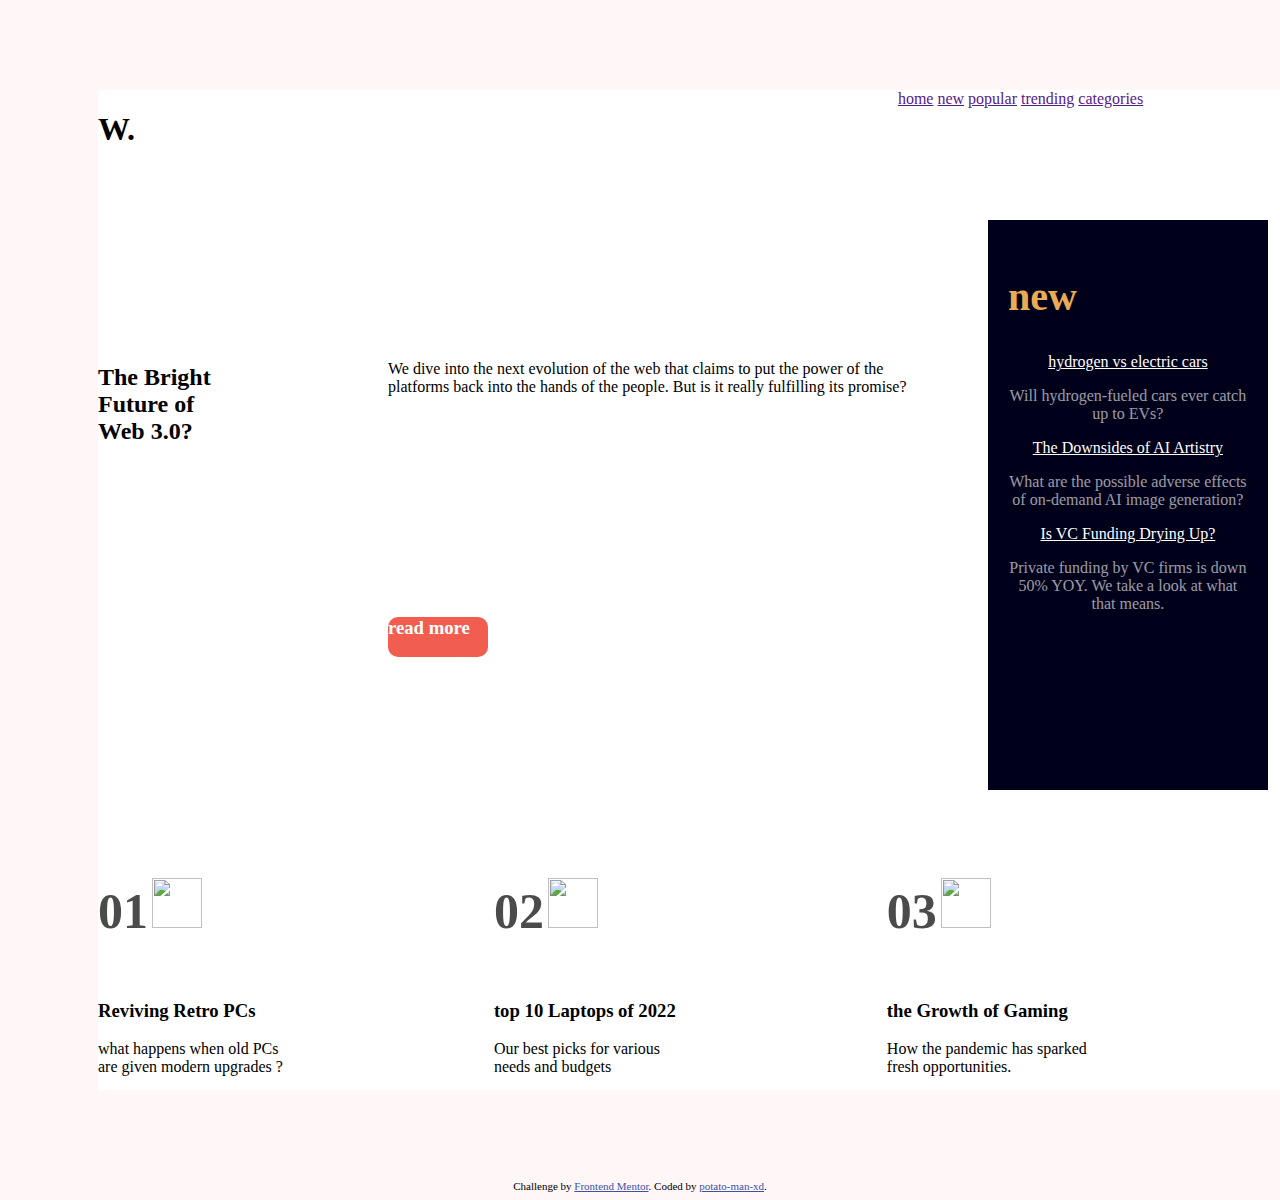
==== index.html @ 3e4096b4 "Add files via upload" ====
<!DOCTYPE html>
<html lang="en">
<head>
	<meta charset="UTF-8">
	<meta name="viewport" content="width=device-width, initial-scale=1.0"> <!-- displays site properly based on user's device -->
	<link rel="stylesheet" href="master.css" type="text/css" media="all" />
	<link rel="icon" type="image/png" sizes="32x32" href="./images/favicon-32x32.png">
	<title>Frontend Mentor | News homepage</title>
	<meta name="viewport" content="width=device-width,  initial-scale=1.0"/>

	<!-- Feel free to remove these styles or customise in your own stylesheet 👍 -->
	<style>
		.attribution {
			font-size: 11px;
			text-align: center;
		}
		.attribution a {
			color: hsl(228, 45%, 44%);
		}
	</style>
</head>
<body>
	<div class="main">
		<div class="container">
			<h1 class="title">W.</h1>
			<header>
				<div>
					<a href=""><img class="menu-img" src="assets/images/menu.png" alt="" /></a>
				</div>
				<a href="">home</a>
				<a href="">new</a>
				<a href="">popular</a>
				<a href="">trending</a>
				<a href="">categories</a>
			</header>
			<section class="content">
				<img class="img" src="assets/images/image-web-3-desktop.jpg" alt="" />
				<h2 class="hh">The Bright <br />Future of <br /> Web 3.0?</h2>
				<p class="bright">
					We dive into the next evolution of the web that claims to put the power of the platforms back into the hands of the people.
					But is it really fulfilling its promise?
				</p>
				<h3 class="read">read more</h3>
			</section>
			<aside class="side">
				<h2 class="new">new</h2>
				<a href="" class="h3">hydrogen vs electric cars </a>
				<p class="opacity">
					Will hydrogen-fueled cars ever catch up to EVs?
				</p>
				<a href="" class="h3">The Downsides of AI Artistry</a>
				<p class="opacity">
					What are the possible adverse effects of on-demand AI image generation?
				</p>
				<a href="" class="h3">Is VC Funding Drying Up?</a>
				<p class="opacity">
					Private funding by VC firms is down 50% YOY. We take a look at what that means.
				</p>
			</aside>
			<footer class="foot">
				<div class="div1">
					<h2 class="opacity">01</h2>
					<img class="other-img" src="assets/images/image-retro-pcs.jpg" alt="" />
					<h3 class="">Reviving Retro PCs</h3>
					<p class="">
						what happens when old PCs <br /> are given modern upgrades ?
					</p>
				</div>
				<div class="div2">
					<h2 class="opacity">02</h2>
					<img class="other-img" src="assets/images/image-top-laptops.jpg" alt="" />
					<h3 class="">top 10 Laptops of 2022</h3>
					<p>
						Our best picks for various <br /> needs and budgets
					</p>
				</div>
				<div class="div3">
					<h2 class="opacity">03</h2>
					<img class="other-img" src="assets/images/image-gaming-growth.jpg" alt="" />
				<h3 class="">the Growth of Gaming</h3>
				<p>
					How the pandemic has sparked <br />fresh opportunities.
				</p>
			</div>
		</footer>
	</div>
</div>
<div class="attribution">
	Challenge by <a href="https://www.frontendmentor.io?ref=challenge" target="_blank">Frontend Mentor</a>.
	Coded by <a href="https://www.frontendmentor.io/profile/potato-manxd">potato-man-xd</a>.
</div>
</body>
</html>
---- master.css ----
body {
	background-color: #FFF6F7;
}

header div a {
	display: none;
}
}

.main {
background-color: white;
height: 1200px;
}

.container {
margin: 90px;
background-color: white;
display: grid;
height: 1000px;
width: 1200px;
grid-row-gap: 30px;
grid-template-rows: 9% 32% 25%;
grid-template-columns: 33.33% 33.33% 33.33%;
}

h1{
grid-column: 1/2;
grid-row: 1/2;
}

.img {
width: 100%;
grid-column: 1/3;
}


section {
grid-column: 1/3;
display: grid;
grid-template-columns: 30% 70%;
column-gap: 50px;
grid-row: 2/4;
}

.read {
grid-column: 2/3;
width: 100px;
border-radius: 10px;

color: white;
height: 40px;
background-color: hsl(5, 85%, 63%);
}

aside {
grid-row: 2/4;
grid-column: 3/4;
padding: 20px;
color: white;
text-align: center;
background-color: hsl(240, 100%, 5%);
margin: 10px 30px 20px 90px;
}

aside p {
opacity: .6;
}

aside a {
color: white;
}

.new {
color: hsl(35, 77%, 62%);
font-size: 40px;
display: block;
text-align: left;
}

h1 {
margin-right: 500px;
display: inline;
}

header {
display: inline;
grid-column: 3/4;
grid-row: 1/1;
}

a:hover {
color: red;
}

footer {
grid-column: 1/4;
grid-row: 4/4;
display: grid;
grid-template-columns 33% 33% 33%;
}

footer h2 {
opacity: 0.7;
font-size: 50px;
display: inline-block;
}

footer img {
width: 50px;
height: 50px;
}

.div1 {
grid-column: 1/2;
}

.div2 {
grid-column: 2/3;
}

.div3 {
grid-column: 3/4;
}

@media (max-width=375px) {

header img{
	display:none
}


header div a {
display: inline-block;
}

.container {
height: 1200px;
width: 370px;
grid-template-rows: 3% 32% 32% 32%;
grid-template-columns: 97%;
}

h1 {
grid-row: 1/2;
}



.img{
width: 100%;
grid-row: 1/2;
}

.hh {
grid-row: 2/3;
}

section {
column-gap: 30px;
grid-template-columns: 25% 48% 25%;
grid-template-rows: 49% 49% 2%;
grid-row: 2/3;
}

section p {
grid-row: 2/3;
}

.read {
grid-row: 3/4;
grid-column: 2/3;
}

a {
display: none;
}

aside {
grid-row: 3/4;
padding: 20px;
width: 95%;
color: white;
text-align: center;
background-color: hsl(240, 100%, 5%);
}

aside p {
opacity: .6;
}

aside a {
color: white;
display: inline-block;
}

.new {
}

h1 {
}

header {
grid-column: 3/4;
grid-row: 1/1;
}


footer {
grid-column: 1/4;
grid-row: 4/5;
display: grid;
grid-template-rows: 33% 33% 33%;
}

footer img {
height: 100px;
display: inline;
}

footer div{
	width: 95%;
}

footer div > *{
	display: inline;
}

.menu{

}
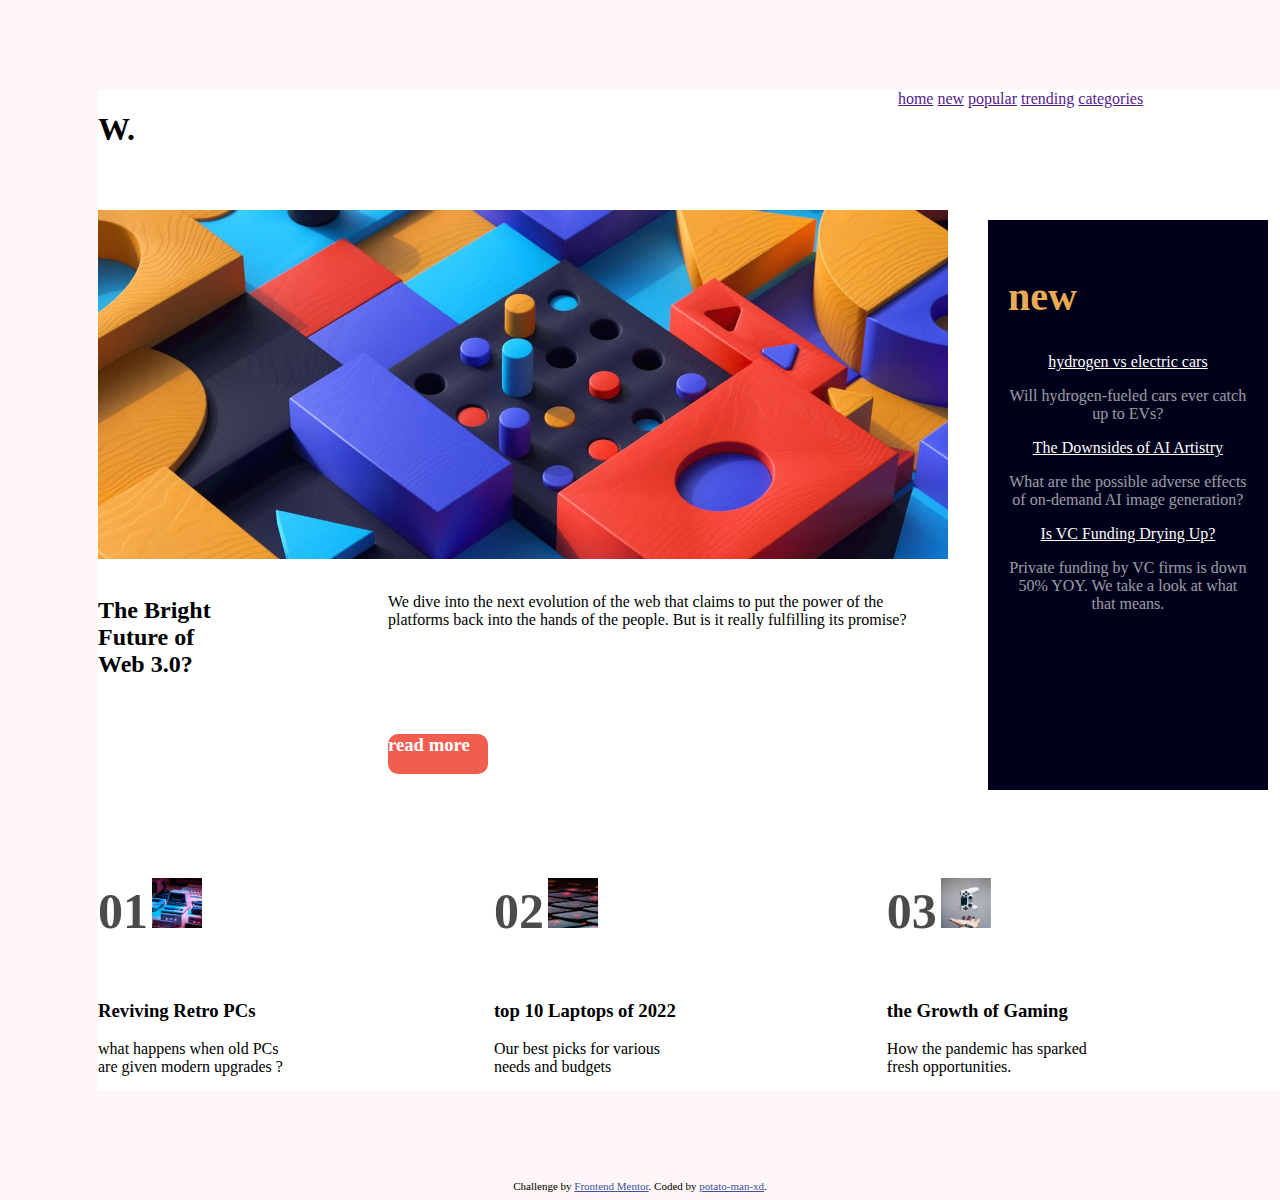
==== commit cba60750: "Add files via upload" ====
--- a/index.html
+++ b/index.html
@@ -25,7 +25,7 @@
 			<h1 class="title">W.</h1>
 			<header>
 				<div>
-					<a href=""><img class="menu-img" src="assets/images/menu.png" alt="" /></a>
+					<a href=""><img class="menu-img" src="menu.png" alt="" /></a>
 				</div>
 				<a href="">home</a>
 				<a href="">new</a>
@@ -34,7 +34,7 @@
 				<a href="">categories</a>
 			</header>
 			<section class="content">
-				<img class="img" src="assets/images/image-web-3-desktop.jpg" alt="" />
+				<img class="img" src="image-web-3-desktop.jpg" alt="" />
 				<h2 class="hh">The Bright <br />Future of <br /> Web 3.0?</h2>
 				<p class="bright">
 					We dive into the next evolution of the web that claims to put the power of the platforms back into the hands of the people.
@@ -60,7 +60,7 @@
 			<footer class="foot">
 				<div class="div1">
 					<h2 class="opacity">01</h2>
-					<img class="other-img" src="assets/images/image-retro-pcs.jpg" alt="" />
+					<img class="other-img" src="image-retro-pcs.jpg" alt="" />
 					<h3 class="">Reviving Retro PCs</h3>
 					<p class="">
 						what happens when old PCs <br /> are given modern upgrades ?
@@ -68,7 +68,7 @@
 				</div>
 				<div class="div2">
 					<h2 class="opacity">02</h2>
-					<img class="other-img" src="assets/images/image-top-laptops.jpg" alt="" />
+					<img class="other-img" src="image-top-laptops.jpg" alt="" />
 					<h3 class="">top 10 Laptops of 2022</h3>
 					<p>
 						Our best picks for various <br /> needs and budgets
@@ -76,7 +76,7 @@
 				</div>
 				<div class="div3">
 					<h2 class="opacity">03</h2>
-					<img class="other-img" src="assets/images/image-gaming-growth.jpg" alt="" />
+					<img class="other-img" src="image-gaming-growth.jpg" alt="" />
 				<h3 class="">the Growth of Gaming</h3>
 				<p>
 					How the pandemic has sparked <br />fresh opportunities.
